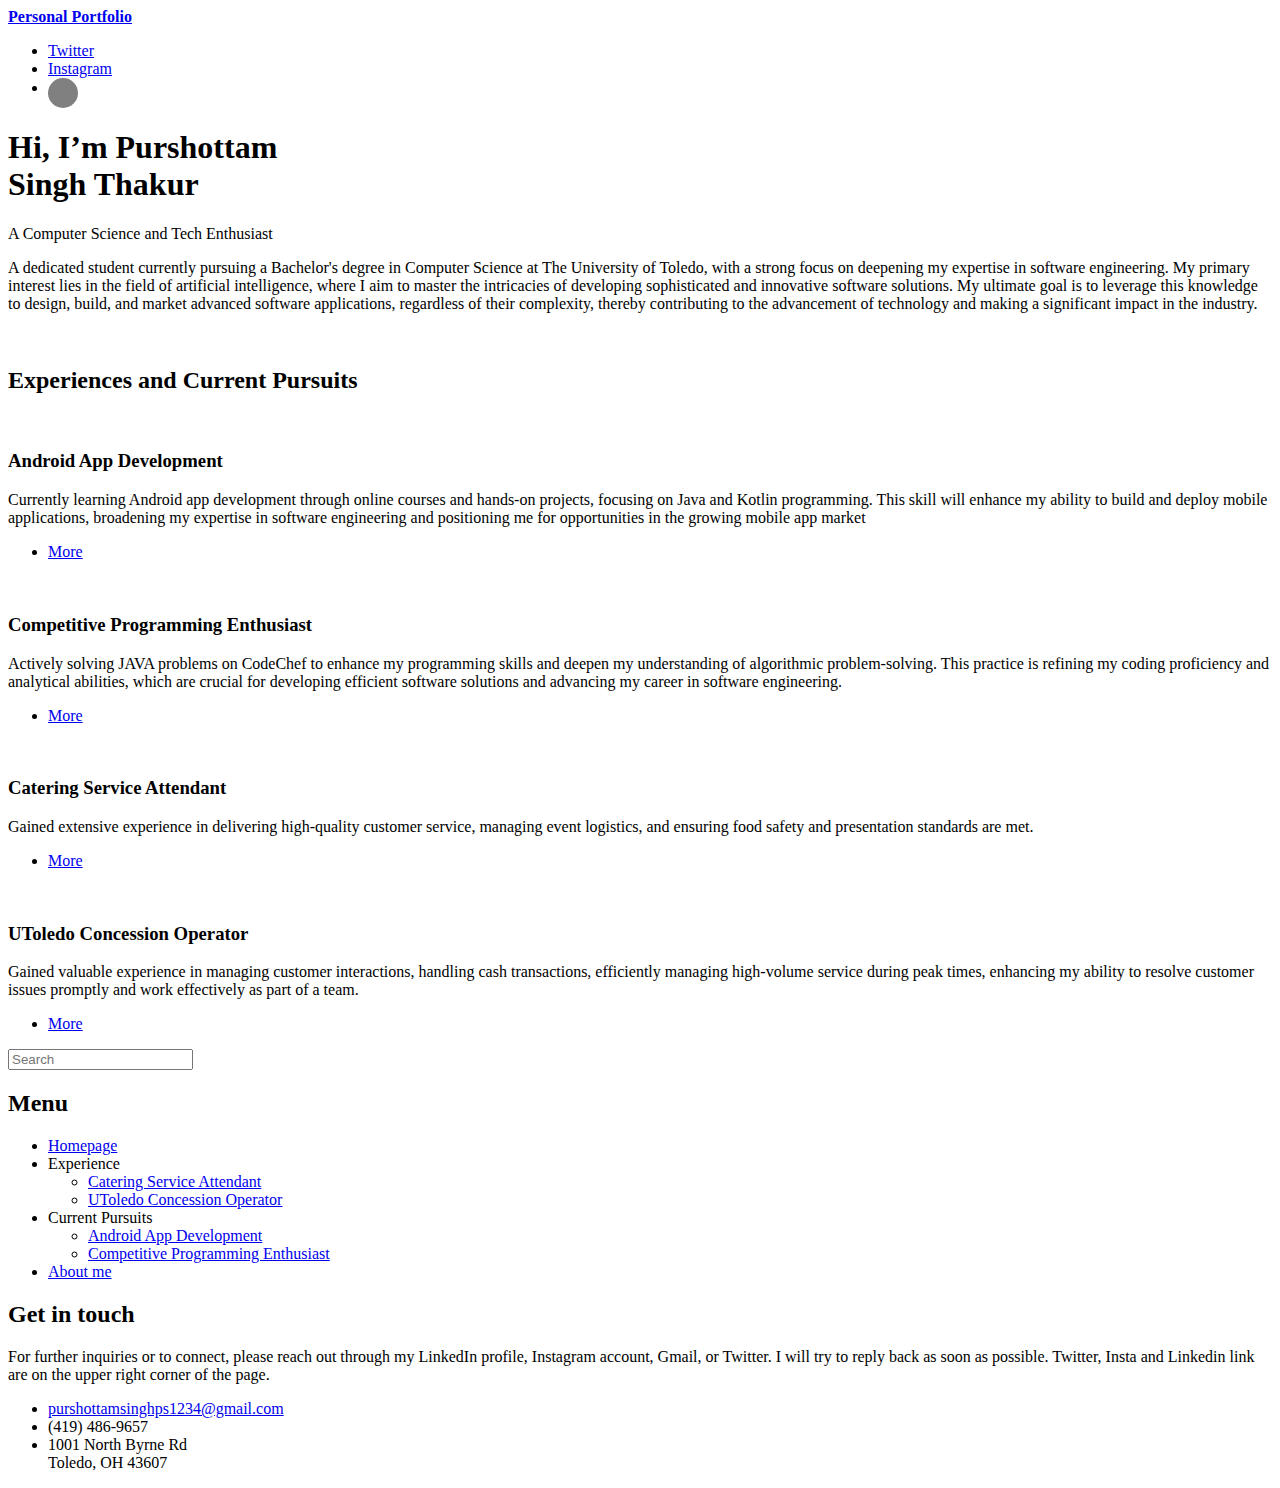
==== index.html @ 226c8aa1 "Add files via upload" ====
<!DOCTYPE HTML>
<html>
	<head>
		<title>Personal Portfolio</title>
		<meta charset="utf-8" />
		<meta name="viewport" content="width=device-width, initial-scale=1, user-scalable=no" />
		<link rel="stylesheet" href="assets/css/main.css" />
		<title>Small LinkedIn Button</title>
		<style>
			.icon-button {
				display: inline-flex;
				align-items: center;
				justify-content: center;
				width: 30px; /* Reduced size */
				height: 30px; /* Reduced size */
				background-color: grey; /* Background color */
				border-radius: 50%;
				border: none;
				cursor: pointer;
				transition: background-color 0.3s;
				text-align: center;
				line-height: 30px; /* Center icon vertically */
				color: white;
			}
			.icon-button:hover {
				background-color: #333; /* Darker grey on hover */
			}
			.icon-button i {
				font-size: 16px; /* Icon size */
			}
		</style>
	</head>
	<body class="is-preload">

		<!-- Wrapper -->
			<div id="wrapper">

				<!-- Main -->
					<div id="main">
						<div class="inner">

							<!-- Header -->
								<header id="header">
									<a href="index.html" class="logo"><strong>Personal Portfolio</strong> </a>
									<ul class="icons">
										<li><a href="https://x.com/ThinkMo60778392" class="icon brands fa-twitter"><span class="label">Twitter</span></a></li>
										<li><a href="https://www.instagram.com/purshottam_26/" class="icon brands fa-instagram"><span class="label">Instagram</span></a></li>
										<li>
											<a href="https://www.linkedin.com/in/purshottam-singh-thakur-34a5962a1/" class="icon-button" aria-label="LinkedIn">
												<i class="fab fa-linkedin-in"></i>
											</a>
										</li>
								
									</ul>
								</header>

							<!-- Banner -->
								<section id="banner">
									<div class="content">
										<header>
											<h1>Hi, I’m Purshottam<br />
											Singh Thakur</h1>
											<p>A Computer Science and Tech Enthusiast</p>
										</header>
										<p>A dedicated student currently pursuing a Bachelor's degree in Computer Science at The University of Toledo, with a strong focus on deepening my expertise in software engineering. My primary interest lies in the field of artificial intelligence, where I aim to master the intricacies of developing sophisticated and innovative software solutions. My ultimate goal is to leverage this knowledge to design, build, and market advanced software applications, regardless of their complexity, thereby contributing to the advancement of technology and making a significant impact in the industry.</p>
										
									</div>
									<span class="image object">
										<img src="images/download.png" alt="" />
									</span>
								</section>

							

							<!-- Section -->
								<section>
									<header class="major">
										<h2>Experiences and Current Pursuits</h2>
									</header>
									<div class="posts">
										<article>
											<a href="page2.html" class="image"><img src="images/android img.png" alt="" /></a>
											<h3>Android App Development</h3>
											<p>Currently learning Android app development through online courses and hands-on projects, focusing on Java and Kotlin programming. This skill will enhance my ability to build and deploy mobile applications, broadening my expertise in software engineering and positioning me for opportunities in the growing mobile app market</p>
											<ul class="actions">
												<li><a href="page2.html" class="button">More</a></li>
											</ul>
										</article>
										<article>
											<a href="page3.html" class="image"><img src="images/codechef.jpeg" alt="" /></a>
											<h3>Competitive Programming Enthusiast</h3>
											<p>Actively solving JAVA problems on CodeChef to enhance my programming skills and deepen my understanding of algorithmic problem-solving. This practice is refining my coding proficiency and analytical abilities, which are crucial for developing efficient software solutions and advancing my career in software engineering.</p>
											<ul class="actions">
												<li><a href="page3.html" class="button">More</a></li>
											</ul>
										</article>
										<article>
											<a href="page4.html" class="image"><img src="images/rocket dining img.png" alt="" /></a>
											<h3>Catering Service Attendant</h3>
											<p>Gained extensive experience in delivering high-quality customer service, managing event logistics, and ensuring food safety and presentation standards are met.</p>
											<ul class="actions">
												<li><a href="page4.html" class="button">More</a></li>
											</ul>
										</article>
										<article>
											<a href="Page5.html" class="image"><img src="images/utoledo logo.jpg" alt="" height = "250" /></a>
											<h3>UToledo Concession Operator</h3>
											<p>Gained valuable experience in managing customer interactions, handling cash transactions, efficiently managing high-volume service during peak times, enhancing my ability to resolve customer issues promptly and work effectively as part of a team.</p>
											<ul class="actions">
												<li><a href="page5.html" class="button">More</a></li>
											</ul>
										</article>
									</div>
								</section>

						</div>
					</div>

				<!-- Sidebar -->
					<div id="sidebar">
						<div class="inner">

							<!-- Search -->
								<section id="search" class="alt">
									<form method="post" action="#">
										<input type="text" name="query" id="query" placeholder="Search" />
									</form>
								</section>

							<!-- Menu -->
								<nav id="menu">
									<header class="major">
										<h2>Menu</h2>
									</header>
									<ul>
										<li><a href="index.html">Homepage</a></li>
										<li>
											<span class="opener">Experience</span>
											<ul>
												<li><a href="page4.html">Catering Service Attendant</a></li>
												<li><a href="page5.html">UToledo Concession Operator</a></li>
												
											</ul>
										</li>
										<li>
											<span class="opener">Current Pursuits</span>
											<ul>
												<li><a href="page2.html">Android App Development</a></li>
												<li><a href="page3.html">Competitive Programming Enthusiast</a></li>
											</ul>
										</li>
										<li><a href="generic.html">About me</a></li>
									</ul>
								</nav>

							

							<!-- Section -->
								<section>
									<header class="major">
										<h2>Get in touch</h2>
									</header>
									<p>For further inquiries or to connect, please reach out through my LinkedIn profile, Instagram account, Gmail, or Twitter. I will try to reply back as soon as possible. Twitter, Insta and Linkedin link are on the upper right corner of the page.</p>
									<ul class="contact">
										<li class="icon solid fa-envelope"><a href="purshottamsinghps1234@gmail.com">purshottamsinghps1234@gmail.com</a></li>
										<li class="icon solid fa-phone">(419) 486-9657</li>
										<li class="icon solid fa-home">1001 North Byrne Rd<br />
										Toledo, OH 43607</li>
									</ul>
								</section>

							

						</div>
					</div>

			</div>

		<!-- Scripts -->
			<script src="assets/js/jquery.min.js"></script>
			<script src="assets/js/browser.min.js"></script>
			<script src="assets/js/breakpoints.min.js"></script>
			<script src="assets/js/util.js"></script>
			<script src="assets/js/main.js"></script>

	</body>
</html>
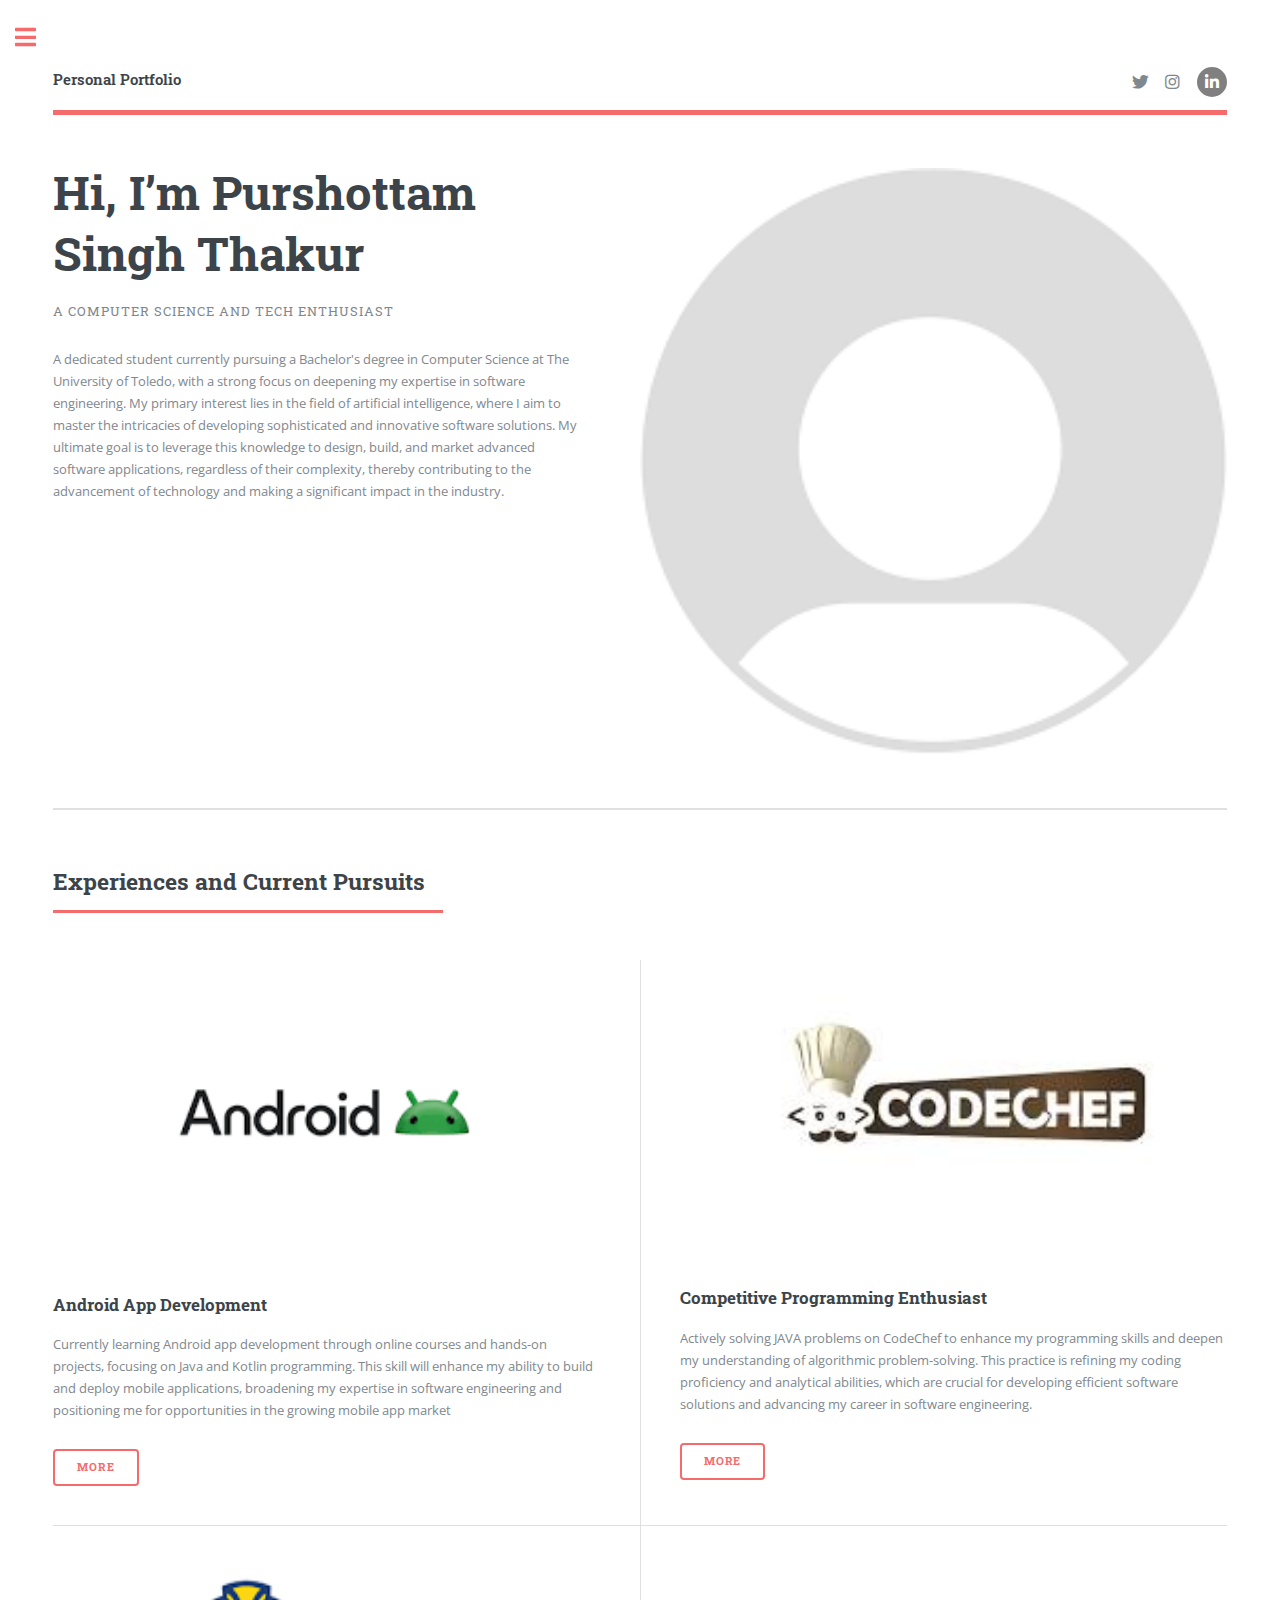
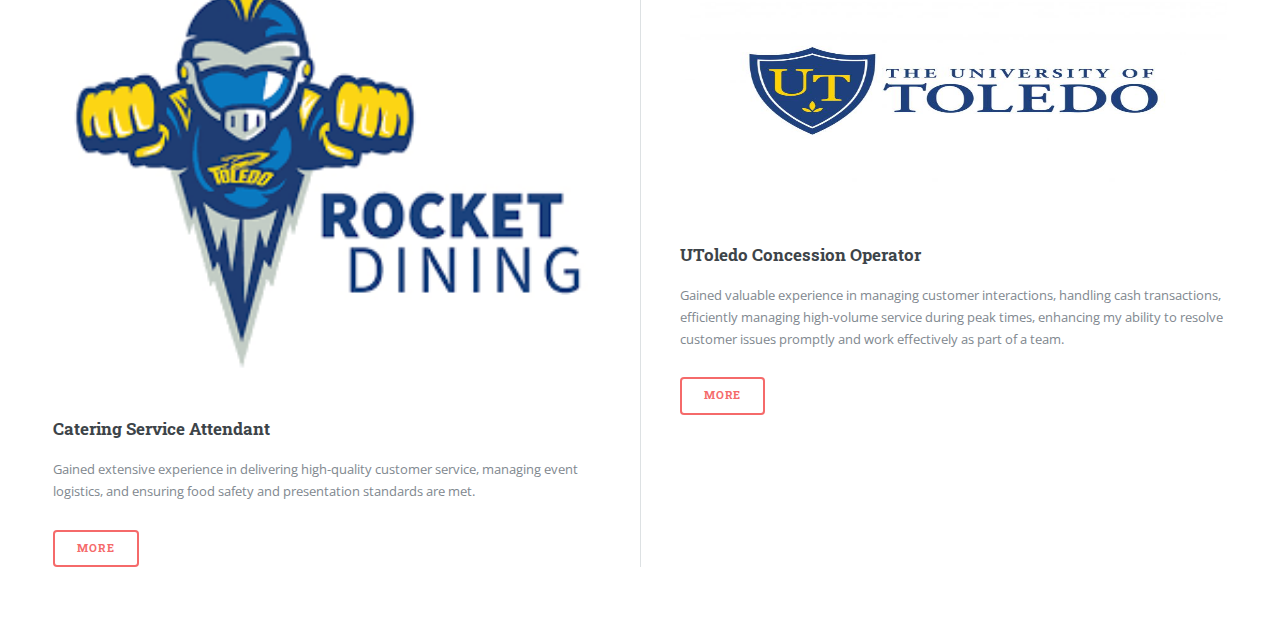
==== commit 112e9ba3: "Update index.html" ====
--- a/index.html
+++ b/index.html
@@ -41,7 +41,7 @@
 
 							<!-- Header -->
 								<header id="header">
-									<a href="index.html" class="logo"><strong>Personal Portfolio</strong> </a>
+									<a class="logo"><strong>Personal Portfolio</strong> </a>
 									<ul class="icons">
 										<li><a href="https://x.com/ThinkMo60778392" class="icon brands fa-twitter"><span class="label">Twitter</span></a></li>
 										<li><a href="https://www.instagram.com/purshottam_26/" class="icon brands fa-instagram"><span class="label">Instagram</span></a></li>
@@ -184,4 +184,4 @@
 			<script src="assets/js/main.js"></script>
 
 	</body>
-</html>+</html>
--- a/assets/css/main.css
+++ b/assets/css/main.css
@@ -0,0 +1,2279 @@
+@import url(fontawesome-all.min.css);
+@import url("https://fonts.googleapis.com/css?family=Open+Sans:400,600,400italic,600italic|Roboto+Slab:400,700");
+/*
+	Editorial by HTML5 UP
+	html5up.net | @ajlkn
+	Free for personal and commercial use under the CCA 3.0 license (html5up.net/license)
+*/
+html, body, div, span, applet, object,
+iframe, h1, h2, h3, h4, h5, h6, p, blockquote,
+pre, a, abbr, acronym, address, big, cite,
+code, del, dfn, em, img, ins, kbd, q, s, samp,
+small, strike, strong, sub, sup, tt, var, b,
+u, i, center, dl, dt, dd, ol, ul, li, fieldset,
+form, label, legend, table, caption, tbody,
+tfoot, thead, tr, th, td, article, aside,
+canvas, details, embed, figure, figcaption,
+footer, header, hgroup, menu, nav, output, ruby,
+section, summary, time, mark, audio, video {
+  margin: 0;
+  padding: 0;
+  border: 0;
+  font-size: 100%;
+  font: inherit;
+  vertical-align: baseline; }
+  .center {
+    display: block;
+    margin-left: auto;
+    margin-right: auto;
+    width: 50%;
+  }
+
+article, aside, details, figcaption, figure,
+footer, header, hgroup, menu, nav, section {
+  display: block; }
+
+body {
+  line-height: 1; }
+
+ol, ul {
+  list-style: none; }
+
+blockquote, q {
+  quotes: none; }
+  blockquote:before, blockquote:after, q:before, q:after {
+    content: '';
+    content: none; }
+
+table {
+  border-collapse: collapse;
+  border-spacing: 0; }
+
+body {
+  -webkit-text-size-adjust: none; }
+
+mark {
+  background-color: transparent;
+  color: inherit; }
+
+input::-moz-focus-inner {
+  border: 0;
+  padding: 0; }
+
+input, select, textarea {
+  -moz-appearance: none;
+  -webkit-appearance: none;
+  -ms-appearance: none;
+  appearance: none; }
+
+/* Basic */
+@-ms-viewport {
+  width: device-width; }
+
+body {
+  -ms-overflow-style: scrollbar; }
+
+@media screen and (max-width: 480px) {
+  html, body {
+    min-width: 320px; } }
+
+html {
+  box-sizing: border-box; }
+
+*, *:before, *:after {
+  box-sizing: inherit; }
+
+body {
+  background: #ffffff; }
+  body.is-preload *, body.is-preload *:before, body.is-preload *:after, body.is-resizing *, body.is-resizing *:before, body.is-resizing *:after {
+    -moz-animation: none !important;
+    -webkit-animation: none !important;
+    -ms-animation: none !important;
+    animation: none !important;
+    -moz-transition: none !important;
+    -webkit-transition: none !important;
+    -ms-transition: none !important;
+    transition: none !important; }
+
+/* Type */
+body, input, select, textarea {
+  color: #7f888f;
+  font-family: "Open Sans", sans-serif;
+  font-size: 13pt;
+  font-weight: 400;
+  line-height: 1.65; }
+  @media screen and (max-width: 1680px) {
+    body, input, select, textarea {
+      font-size: 11pt; } }
+  @media screen and (max-width: 1280px) {
+    body, input, select, textarea {
+      font-size: 10pt; } }
+  @media screen and (max-width: 360px) {
+    body, input, select, textarea {
+      font-size: 9pt; } }
+
+a {
+  -moz-transition: color 0.2s ease-in-out, border-bottom-color 0.2s ease-in-out;
+  -webkit-transition: color 0.2s ease-in-out, border-bottom-color 0.2s ease-in-out;
+  -ms-transition: color 0.2s ease-in-out, border-bottom-color 0.2s ease-in-out;
+  transition: color 0.2s ease-in-out, border-bottom-color 0.2s ease-in-out;
+  border-bottom: dotted 1px;
+  color: #f56a6a;
+  text-decoration: none; }
+  a:hover {
+    border-bottom-color: #f56a6a;
+    color: #f56a6a !important; }
+    a:hover strong {
+      color: inherit; }
+
+strong, b {
+  color: #3d4449;
+  font-weight: 600; }
+
+em, i {
+  font-style: italic; }
+
+p {
+  margin: 0 0 2em 0; }
+
+h1, h2, h3, h4, h5, h6 {
+  color: #3d4449;
+  font-family: "Roboto Slab", serif;
+  font-weight: 700;
+  line-height: 1.5;
+  margin: 0 0 1em 0; }
+  h1 a, h2 a, h3 a, h4 a, h5 a, h6 a {
+    color: inherit;
+    text-decoration: none;
+    border-bottom: 0; }
+
+h1 {
+  font-size: 4em;
+  margin: 0 0 0.5em 0;
+  line-height: 1.3; }
+
+h2 {
+  font-size: 1.75em; }
+
+h3 {
+  font-size: 1.25em; }
+
+h4 {
+  font-size: 1.1em; }
+
+h5 {
+  font-size: 0.9em; }
+
+h6 {
+  font-size: 0.7em; }
+
+@media screen and (max-width: 1680px) {
+  h1 {
+    font-size: 3.5em; } }
+
+@media screen and (max-width: 980px) {
+  h1 {
+    font-size: 3.25em; } }
+
+@media screen and (max-width: 736px) {
+  h1 {
+    font-size: 2em;
+    line-height: 1.4; }
+  h2 {
+    font-size: 1.5em; } }
+
+sub {
+  font-size: 0.8em;
+  position: relative;
+  top: 0.5em; }
+
+sup {
+  font-size: 0.8em;
+  position: relative;
+  top: -0.5em; }
+
+blockquote {
+  border-left: solid 3px rgba(210, 215, 217, 0.75);
+  font-style: italic;
+  margin: 0 0 2em 0;
+  padding: 0.5em 0 0.5em 2em; }
+
+code {
+  background: rgba(230, 235, 237, 0.25);
+  border-radius: 0.375em;
+  border: solid 1px rgba(210, 215, 217, 0.75);
+  font-family: "Courier New", monospace;
+  font-size: 0.9em;
+  margin: 0 0.25em;
+  padding: 0.25em 0.65em; }
+
+pre {
+  -webkit-overflow-scrolling: touch;
+  font-family: "Courier New", monospace;
+  font-size: 0.9em;
+  margin: 0 0 2em 0; }
+  pre code {
+    display: block;
+    line-height: 1.75;
+    padding: 1em 1.5em;
+    overflow-x: auto; }
+
+hr {
+  border: 0;
+  border-bottom: solid 1px rgba(210, 215, 217, 0.75);
+  margin: 2em 0; }
+  hr.major {
+    margin: 3em 0; }
+
+.align-left {
+  text-align: left; }
+
+.align-center {
+  text-align: center; }
+
+.align-right {
+  text-align: right; }
+
+/* Row */
+.row {
+  display: flex;
+  flex-wrap: wrap;
+  box-sizing: border-box;
+  align-items: stretch; }
+  .row > * {
+    box-sizing: border-box; }
+  .row.gtr-uniform > * > :last-child {
+    margin-bottom: 0; }
+  .row.aln-left {
+    justify-content: flex-start; }
+  .row.aln-center {
+    justify-content: center; }
+  .row.aln-right {
+    justify-content: flex-end; }
+  .row.aln-top {
+    align-items: flex-start; }
+  .row.aln-middle {
+    align-items: center; }
+  .row.aln-bottom {
+    align-items: flex-end; }
+  .row > .imp {
+    order: -1; }
+  .row > .col-1 {
+    width: 8.33333%; }
+  .row > .off-1 {
+    margin-left: 8.33333%; }
+  .row > .col-2 {
+    width: 16.66667%; }
+  .row > .off-2 {
+    margin-left: 16.66667%; }
+  .row > .col-3 {
+    width: 25%; }
+  .row > .off-3 {
+    margin-left: 25%; }
+  .row > .col-4 {
+    width: 33.33333%; }
+  .row > .off-4 {
+    margin-left: 33.33333%; }
+  .row > .col-5 {
+    width: 41.66667%; }
+  .row > .off-5 {
+    margin-left: 41.66667%; }
+  .row > .col-6 {
+    width: 50%; }
+  .row > .off-6 {
+    margin-left: 50%; }
+  .row > .col-7 {
+    width: 58.33333%; }
+  .row > .off-7 {
+    margin-left: 58.33333%; }
+  .row > .col-8 {
+    width: 66.66667%; }
+  .row > .off-8 {
+    margin-left: 66.66667%; }
+  .row > .col-9 {
+    width: 75%; }
+  .row > .off-9 {
+    margin-left: 75%; }
+  .row > .col-10 {
+    width: 83.33333%; }
+  .row > .off-10 {
+    margin-left: 83.33333%; }
+  .row > .col-11 {
+    width: 91.66667%; }
+  .row > .off-11 {
+    margin-left: 91.66667%; }
+  .row > .col-12 {
+    width: 100%; }
+  .row > .off-12 {
+    margin-left: 100%; }
+  .row.gtr-0 {
+    margin-top: 0;
+    margin-left: 0em; }
+    .row.gtr-0 > * {
+      padding: 0 0 0 0em; }
+    .row.gtr-0.gtr-uniform {
+      margin-top: 0em; }
+      .row.gtr-0.gtr-uniform > * {
+        padding-top: 0em; }
+  .row.gtr-25 {
+    margin-top: 0;
+    margin-left: -0.375em; }
+    .row.gtr-25 > * {
+      padding: 0 0 0 0.375em; }
+    .row.gtr-25.gtr-uniform {
+      margin-top: -0.375em; }
+      .row.gtr-25.gtr-uniform > * {
+        padding-top: 0.375em; }
+  .row.gtr-50 {
+    margin-top: 0;
+    margin-left: -0.75em; }
+    .row.gtr-50 > * {
+      padding: 0 0 0 0.75em; }
+    .row.gtr-50.gtr-uniform {
+      margin-top: -0.75em; }
+      .row.gtr-50.gtr-uniform > * {
+        padding-top: 0.75em; }
+  .row {
+    margin-top: 0;
+    margin-left: -1.5em; }
+    .row > * {
+      padding: 0 0 0 1.5em; }
+    .row.gtr-uniform {
+      margin-top: -1.5em; }
+      .row.gtr-uniform > * {
+        padding-top: 1.5em; }
+  .row.gtr-150 {
+    margin-top: 0;
+    margin-left: -2.25em; }
+    .row.gtr-150 > * {
+      padding: 0 0 0 2.25em; }
+    .row.gtr-150.gtr-uniform {
+      margin-top: -2.25em; }
+      .row.gtr-150.gtr-uniform > * {
+        padding-top: 2.25em; }
+  .row.gtr-200 {
+    margin-top: 0;
+    margin-left: -3em; }
+    .row.gtr-200 > * {
+      padding: 0 0 0 3em; }
+    .row.gtr-200.gtr-uniform {
+      margin-top: -3em; }
+      .row.gtr-200.gtr-uniform > * {
+        padding-top: 3em; }
+  @media screen and (max-width: 1680px) {
+    .row {
+      display: flex;
+      flex-wrap: wrap;
+      box-sizing: border-box;
+      align-items: stretch; }
+      .row > * {
+        box-sizing: border-box; }
+      .row.gtr-uniform > * > :last-child {
+        margin-bottom: 0; }
+      .row.aln-left {
+        justify-content: flex-start; }
+      .row.aln-center {
+        justify-content: center; }
+      .row.aln-right {
+        justify-content: flex-end; }
+      .row.aln-top {
+        align-items: flex-start; }
+      .row.aln-middle {
+        align-items: center; }
+      .row.aln-bottom {
+        align-items: flex-end; }
+      .row > .imp-xlarge {
+        order: -1; }
+      .row > .col-1-xlarge {
+        width: 8.33333%; }
+      .row > .off-1-xlarge {
+        margin-left: 8.33333%; }
+      .row > .col-2-xlarge {
+        width: 16.66667%; }
+      .row > .off-2-xlarge {
+        margin-left: 16.66667%; }
+      .row > .col-3-xlarge {
+        width: 25%; }
+      .row > .off-3-xlarge {
+        margin-left: 25%; }
+      .row > .col-4-xlarge {
+        width: 33.33333%; }
+      .row > .off-4-xlarge {
+        margin-left: 33.33333%; }
+      .row > .col-5-xlarge {
+        width: 41.66667%; }
+      .row > .off-5-xlarge {
+        margin-left: 41.66667%; }
+      .row > .col-6-xlarge {
+        width: 50%; }
+      .row > .off-6-xlarge {
+        margin-left: 50%; }
+      .row > .col-7-xlarge {
+        width: 58.33333%; }
+      .row > .off-7-xlarge {
+        margin-left: 58.33333%; }
+      .row > .col-8-xlarge {
+        width: 66.66667%; }
+      .row > .off-8-xlarge {
+        margin-left: 66.66667%; }
+      .row > .col-9-xlarge {
+        width: 75%; }
+      .row > .off-9-xlarge {
+        margin-left: 75%; }
+      .row > .col-10-xlarge {
+        width: 83.33333%; }
+      .row > .off-10-xlarge {
+        margin-left: 83.33333%; }
+      .row > .col-11-xlarge {
+        width: 91.66667%; }
+      .row > .off-11-xlarge {
+        margin-left: 91.66667%; }
+      .row > .col-12-xlarge {
+        width: 100%; }
+      .row > .off-12-xlarge {
+        margin-left: 100%; }
+      .row.gtr-0 {
+        margin-top: 0;
+        margin-left: 0em; }
+        .row.gtr-0 > * {
+          padding: 0 0 0 0em; }
+        .row.gtr-0.gtr-uniform {
+          margin-top: 0em; }
+          .row.gtr-0.gtr-uniform > * {
+            padding-top: 0em; }
+      .row.gtr-25 {
+        margin-top: 0;
+        margin-left: -0.375em; }
+        .row.gtr-25 > * {
+          padding: 0 0 0 0.375em; }
+        .row.gtr-25.gtr-uniform {
+          margin-top: -0.375em; }
+          .row.gtr-25.gtr-uniform > * {
+            padding-top: 0.375em; }
+      .row.gtr-50 {
+        margin-top: 0;
+        margin-left: -0.75em; }
+        .row.gtr-50 > * {
+          padding: 0 0 0 0.75em; }
+        .row.gtr-50.gtr-uniform {
+          margin-top: -0.75em; }
+          .row.gtr-50.gtr-uniform > * {
+            padding-top: 0.75em; }
+      .row {
+        margin-top: 0;
+        margin-left: -1.5em; }
+        .row > * {
+          padding: 0 0 0 1.5em; }
+        .row.gtr-uniform {
+          margin-top: -1.5em; }
+          .row.gtr-uniform > * {
+            padding-top: 1.5em; }
+      .row.gtr-150 {
+        margin-top: 0;
+        margin-left: -2.25em; }
+        .row.gtr-150 > * {
+          padding: 0 0 0 2.25em; }
+        .row.gtr-150.gtr-uniform {
+          margin-top: -2.25em; }
+          .row.gtr-150.gtr-uniform > * {
+            padding-top: 2.25em; }
+      .row.gtr-200 {
+        margin-top: 0;
+        margin-left: -3em; }
+        .row.gtr-200 > * {
+          padding: 0 0 0 3em; }
+        .row.gtr-200.gtr-uniform {
+          margin-top: -3em; }
+          .row.gtr-200.gtr-uniform > * {
+            padding-top: 3em; } }
+  @media screen and (max-width: 1280px) {
+    .row {
+      display: flex;
+      flex-wrap: wrap;
+      box-sizing: border-box;
+      align-items: stretch; }
+      .row > * {
+        box-sizing: border-box; }
+      .row.gtr-uniform > * > :last-child {
+        margin-bottom: 0; }
+      .row.aln-left {
+        justify-content: flex-start; }
+      .row.aln-center {
+        justify-content: center; }
+      .row.aln-right {
+        justify-content: flex-end; }
+      .row.aln-top {
+        align-items: flex-start; }
+      .row.aln-middle {
+        align-items: center; }
+      .row.aln-bottom {
+        align-items: flex-end; }
+      .row > .imp-large {
+        order: -1; }
+      .row > .col-1-large {
+        width: 8.33333%; }
+      .row > .off-1-large {
+        margin-left: 8.33333%; }
+      .row > .col-2-large {
+        width: 16.66667%; }
+      .row > .off-2-large {
+        margin-left: 16.66667%; }
+      .row > .col-3-large {
+        width: 25%; }
+      .row > .off-3-large {
+        margin-left: 25%; }
+      .row > .col-4-large {
+        width: 33.33333%; }
+      .row > .off-4-large {
+        margin-left: 33.33333%; }
+      .row > .col-5-large {
+        width: 41.66667%; }
+      .row > .off-5-large {
+        margin-left: 41.66667%; }
+      .row > .col-6-large {
+        width: 50%; }
+      .row > .off-6-large {
+        margin-left: 50%; }
+      .row > .col-7-large {
+        width: 58.33333%; }
+      .row > .off-7-large {
+        margin-left: 58.33333%; }
+      .row > .col-8-large {
+        width: 66.66667%; }
+      .row > .off-8-large {
+        margin-left: 66.66667%; }
+      .row > .col-9-large {
+        width: 75%; }
+      .row > .off-9-large {
+        margin-left: 75%; }
+      .row > .col-10-large {
+        width: 83.33333%; }
+      .row > .off-10-large {
+        margin-left: 83.33333%; }
+      .row > .col-11-large {
+        width: 91.66667%; }
+      .row > .off-11-large {
+        margin-left: 91.66667%; }
+      .row > .col-12-large {
+        width: 100%; }
+      .row > .off-12-large {
+        margin-left: 100%; }
+      .row.gtr-0 {
+        margin-top: 0;
+        margin-left: 0em; }
+        .row.gtr-0 > * {
+          padding: 0 0 0 0em; }
+        .row.gtr-0.gtr-uniform {
+          margin-top: 0em; }
+          .row.gtr-0.gtr-uniform > * {
+            padding-top: 0em; }
+      .row.gtr-25 {
+        margin-top: 0;
+        margin-left: -0.375em; }
+        .row.gtr-25 > * {
+          padding: 0 0 0 0.375em; }
+        .row.gtr-25.gtr-uniform {
+          margin-top: -0.375em; }
+          .row.gtr-25.gtr-uniform > * {
+            padding-top: 0.375em; }
+      .row.gtr-50 {
+        margin-top: 0;
+        margin-left: -0.75em; }
+        .row.gtr-50 > * {
+          padding: 0 0 0 0.75em; }
+        .row.gtr-50.gtr-uniform {
+          margin-top: -0.75em; }
+          .row.gtr-50.gtr-uniform > * {
+            padding-top: 0.75em; }
+      .row {
+        margin-top: 0;
+        margin-left: -1.5em; }
+        .row > * {
+          padding: 0 0 0 1.5em; }
+        .row.gtr-uniform {
+          margin-top: -1.5em; }
+          .row.gtr-uniform > * {
+            padding-top: 1.5em; }
+      .row.gtr-150 {
+        margin-top: 0;
+        margin-left: -2.25em; }
+        .row.gtr-150 > * {
+          padding: 0 0 0 2.25em; }
+        .row.gtr-150.gtr-uniform {
+          margin-top: -2.25em; }
+          .row.gtr-150.gtr-uniform > * {
+            padding-top: 2.25em; }
+      .row.gtr-200 {
+        margin-top: 0;
+        margin-left: -3em; }
+        .row.gtr-200 > * {
+          padding: 0 0 0 3em; }
+        .row.gtr-200.gtr-uniform {
+          margin-top: -3em; }
+          .row.gtr-200.gtr-uniform > * {
+            padding-top: 3em; } }
+  @media screen and (max-width: 980px) {
+    .row {
+      display: flex;
+      flex-wrap: wrap;
+      box-sizing: border-box;
+      align-items: stretch; }
+      .row > * {
+        box-sizing: border-box; }
+      .row.gtr-uniform > * > :last-child {
+        margin-bottom: 0; }
+      .row.aln-left {
+        justify-content: flex-start; }
+      .row.aln-center {
+        justify-content: center; }
+      .row.aln-right {
+        justify-content: flex-end; }
+      .row.aln-top {
+        align-items: flex-start; }
+      .row.aln-middle {
+        align-items: center; }
+      .row.aln-bottom {
+        align-items: flex-end; }
+      .row > .imp-medium {
+        order: -1; }
+      .row > .col-1-medium {
+        width: 8.33333%; }
+      .row > .off-1-medium {
+        margin-left: 8.33333%; }
+      .row > .col-2-medium {
+        width: 16.66667%; }
+      .row > .off-2-medium {
+        margin-left: 16.66667%; }
+      .row > .col-3-medium {
+        width: 25%; }
+      .row > .off-3-medium {
+        margin-left: 25%; }
+      .row > .col-4-medium {
+        width: 33.33333%; }
+      .row > .off-4-medium {
+        margin-left: 33.33333%; }
+      .row > .col-5-medium {
+        width: 41.66667%; }
+      .row > .off-5-medium {
+        margin-left: 41.66667%; }
+      .row > .col-6-medium {
+        width: 50%; }
+      .row > .off-6-medium {
+        margin-left: 50%; }
+      .row > .col-7-medium {
+        width: 58.33333%; }
+      .row > .off-7-medium {
+        margin-left: 58.33333%; }
+      .row > .col-8-medium {
+        width: 66.66667%; }
+      .row > .off-8-medium {
+        margin-left: 66.66667%; }
+      .row > .col-9-medium {
+        width: 75%; }
+      .row > .off-9-medium {
+        margin-left: 75%; }
+      .row > .col-10-medium {
+        width: 83.33333%; }
+      .row > .off-10-medium {
+        margin-left: 83.33333%; }
+      .row > .col-11-medium {
+        width: 91.66667%; }
+      .row > .off-11-medium {
+        margin-left: 91.66667%; }
+      .row > .col-12-medium {
+        width: 100%; }
+      .row > .off-12-medium {
+        margin-left: 100%; }
+      .row.gtr-0 {
+        margin-top: 0;
+        margin-left: 0em; }
+        .row.gtr-0 > * {
+          padding: 0 0 0 0em; }
+        .row.gtr-0.gtr-uniform {
+          margin-top: 0em; }
+          .row.gtr-0.gtr-uniform > * {
+            padding-top: 0em; }
+      .row.gtr-25 {
+        margin-top: 0;
+        margin-left: -0.375em; }
+        .row.gtr-25 > * {
+          padding: 0 0 0 0.375em; }
+        .row.gtr-25.gtr-uniform {
+          margin-top: -0.375em; }
+          .row.gtr-25.gtr-uniform > * {
+            padding-top: 0.375em; }
+      .row.gtr-50 {
+        margin-top: 0;
+        margin-left: -0.75em; }
+        .row.gtr-50 > * {
+          padding: 0 0 0 0.75em; }
+        .row.gtr-50.gtr-uniform {
+          margin-top: -0.75em; }
+          .row.gtr-50.gtr-uniform > * {
+            padding-top: 0.75em; }
+      .row {
+        margin-top: 0;
+        margin-left: -1.5em; }
+        .row > * {
+          padding: 0 0 0 1.5em; }
+        .row.gtr-uniform {
+          margin-top: -1.5em; }
+          .row.gtr-uniform > * {
+            padding-top: 1.5em; }
+      .row.gtr-150 {
+        margin-top: 0;
+        margin-left: -2.25em; }
+        .row.gtr-150 > * {
+          padding: 0 0 0 2.25em; }
+        .row.gtr-150.gtr-uniform {
+          margin-top: -2.25em; }
+          .row.gtr-150.gtr-uniform > * {
+            padding-top: 2.25em; }
+      .row.gtr-200 {
+        margin-top: 0;
+        margin-left: -3em; }
+        .row.gtr-200 > * {
+          padding: 0 0 0 3em; }
+        .row.gtr-200.gtr-uniform {
+          margin-top: -3em; }
+          .row.gtr-200.gtr-uniform > * {
+            padding-top: 3em; } }
+  @media screen and (max-width: 736px) {
+    .row {
+      display: flex;
+      flex-wrap: wrap;
+      box-sizing: border-box;
+      align-items: stretch; }
+      .row > * {
+        box-sizing: border-box; }
+      .row.gtr-uniform > * > :last-child {
+        margin-bottom: 0; }
+      .row.aln-left {
+        justify-content: flex-start; }
+      .row.aln-center {
+        justify-content: center; }
+      .row.aln-right {
+        justify-content: flex-end; }
+      .row.aln-top {
+        align-items: flex-start; }
+      .row.aln-middle {
+        align-items: center; }
+      .row.aln-bottom {
+        align-items: flex-end; }
+      .row > .imp-small {
+        order: -1; }
+      .row > .col-1-small {
+        width: 8.33333%; }
+      .row > .off-1-small {
+        margin-left: 8.33333%; }
+      .row > .col-2-small {
+        width: 16.66667%; }
+      .row > .off-2-small {
+        margin-left: 16.66667%; }
+      .row > .col-3-small {
+        width: 25%; }
+      .row > .off-3-small {
+        margin-left: 25%; }
+      .row > .col-4-small {
+        width: 33.33333%; }
+      .row > .off-4-small {
+        margin-left: 33.33333%; }
+      .row > .col-5-small {
+        width: 41.66667%; }
+      .row > .off-5-small {
+        margin-left: 41.66667%; }
+      .row > .col-6-small {
+        width: 50%; }
+      .row > .off-6-small {
+        margin-left: 50%; }
+      .row > .col-7-small {
+        width: 58.33333%; }
+      .row > .off-7-small {
+        margin-left: 58.33333%; }
+      .row > .col-8-small {
+        width: 66.66667%; }
+      .row > .off-8-small {
+        margin-left: 66.66667%; }
+      .row > .col-9-small {
+        width: 75%; }
+      .row > .off-9-small {
+        margin-left: 75%; }
+      .row > .col-10-small {
+        width: 83.33333%; }
+      .row > .off-10-small {
+        margin-left: 83.33333%; }
+      .row > .col-11-small {
+        width: 91.66667%; }
+      .row > .off-11-small {
+        margin-left: 91.66667%; }
+      .row > .col-12-small {
+        width: 100%; }
+      .row > .off-12-small {
+        margin-left: 100%; }
+      .row.gtr-0 {
+        margin-top: 0;
+        margin-left: 0em; }
+        .row.gtr-0 > * {
+          padding: 0 0 0 0em; }
+        .row.gtr-0.gtr-uniform {
+          margin-top: 0em; }
+          .row.gtr-0.gtr-uniform > * {
+            padding-top: 0em; }
+      .row.gtr-25 {
+        margin-top: 0;
+        margin-left: -0.375em; }
+        .row.gtr-25 > * {
+          padding: 0 0 0 0.375em; }
+        .row.gtr-25.gtr-uniform {
+          margin-top: -0.375em; }
+          .row.gtr-25.gtr-uniform > * {
+            padding-top: 0.375em; }
+      .row.gtr-50 {
+        margin-top: 0;
+        margin-left: -0.75em; }
+        .row.gtr-50 > * {
+          padding: 0 0 0 0.75em; }
+        .row.gtr-50.gtr-uniform {
+          margin-top: -0.75em; }
+          .row.gtr-50.gtr-uniform > * {
+            padding-top: 0.75em; }
+      .row {
+        margin-top: 0;
+        margin-left: -1.5em; }
+        .row > * {
+          padding: 0 0 0 1.5em; }
+        .row.gtr-uniform {
+          margin-top: -1.5em; }
+          .row.gtr-uniform > * {
+            padding-top: 1.5em; }
+      .row.gtr-150 {
+        margin-top: 0;
+        margin-left: -2.25em; }
+        .row.gtr-150 > * {
+          padding: 0 0 0 2.25em; }
+        .row.gtr-150.gtr-uniform {
+          margin-top: -2.25em; }
+          .row.gtr-150.gtr-uniform > * {
+            padding-top: 2.25em; }
+      .row.gtr-200 {
+        margin-top: 0;
+        margin-left: -3em; }
+        .row.gtr-200 > * {
+          padding: 0 0 0 3em; }
+        .row.gtr-200.gtr-uniform {
+          margin-top: -3em; }
+          .row.gtr-200.gtr-uniform > * {
+            padding-top: 3em; } }
+  @media screen and (max-width: 480px) {
+    .row {
+      display: flex;
+      flex-wrap: wrap;
+      box-sizing: border-box;
+      align-items: stretch; }
+      .row > * {
+        box-sizing: border-box; }
+      .row.gtr-uniform > * > :last-child {
+        margin-bottom: 0; }
+      .row.aln-left {
+        justify-content: flex-start; }
+      .row.aln-center {
+        justify-content: center; }
+      .row.aln-right {
+        justify-content: flex-end; }
+      .row.aln-top {
+        align-items: flex-start; }
+      .row.aln-middle {
+        align-items: center; }
+      .row.aln-bottom {
+        align-items: flex-end; }
+      .row > .imp-xsmall {
+        order: -1; }
+      .row > .col-1-xsmall {
+        width: 8.33333%; }
+      .row > .off-1-xsmall {
+        margin-left: 8.33333%; }
+      .row > .col-2-xsmall {
+        width: 16.66667%; }
+      .row > .off-2-xsmall {
+        margin-left: 16.66667%; }
+      .row > .col-3-xsmall {
+        width: 25%; }
+      .row > .off-3-xsmall {
+        margin-left: 25%; }
+      .row > .col-4-xsmall {
+        width: 33.33333%; }
+      .row > .off-4-xsmall {
+        margin-left: 33.33333%; }
+      .row > .col-5-xsmall {
+        width: 41.66667%; }
+      .row > .off-5-xsmall {
+        margin-left: 41.66667%; }
+      .row > .col-6-xsmall {
+        width: 50%; }
+      .row > .off-6-xsmall {
+        margin-left: 50%; }
+      .row > .col-7-xsmall {
+        width: 58.33333%; }
+      .row > .off-7-xsmall {
+        margin-left: 58.33333%; }
+      .row > .col-8-xsmall {
+        width: 66.66667%; }
+      .row > .off-8-xsmall {
+        margin-left: 66.66667%; }
+      .row > .col-9-xsmall {
+        width: 75%; }
+      .row > .off-9-xsmall {
+        margin-left: 75%; }
+      .row > .col-10-xsmall {
+        width: 83.33333%; }
+      .row > .off-10-xsmall {
+        margin-left: 83.33333%; }
+      .row > .col-11-xsmall {
+        width: 91.66667%; }
+      .row > .off-11-xsmall {
+        margin-left: 91.66667%; }
+      .row > .col-12-xsmall {
+        width: 100%; }
+      .row > .off-12-xsmall {
+        margin-left: 100%; }
+      .row.gtr-0 {
+        margin-top: 0;
+        margin-left: 0em; }
+        .row.gtr-0 > * {
+          padding: 0 0 0 0em; }
+        .row.gtr-0.gtr-uniform {
+          margin-top: 0em; }
+          .row.gtr-0.gtr-uniform > * {
+            padding-top: 0em; }
+      .row.gtr-25 {
+        margin-top: 0;
+        margin-left: -0.375em; }
+        .row.gtr-25 > * {
+          padding: 0 0 0 0.375em; }
+        .row.gtr-25.gtr-uniform {
+          margin-top: -0.375em; }
+          .row.gtr-25.gtr-uniform > * {
+            padding-top: 0.375em; }
+      .row.gtr-50 {
+        margin-top: 0;
+        margin-left: -0.75em; }
+        .row.gtr-50 > * {
+          padding: 0 0 0 0.75em; }
+        .row.gtr-50.gtr-uniform {
+          margin-top: -0.75em; }
+          .row.gtr-50.gtr-uniform > * {
+            padding-top: 0.75em; }
+      .row {
+        margin-top: 0;
+        margin-left: -1.5em; }
+        .row > * {
+          padding: 0 0 0 1.5em; }
+        .row.gtr-uniform {
+          margin-top: -1.5em; }
+          .row.gtr-uniform > * {
+            padding-top: 1.5em; }
+      .row.gtr-150 {
+        margin-top: 0;
+        margin-left: -2.25em; }
+        .row.gtr-150 > * {
+          padding: 0 0 0 2.25em; }
+        .row.gtr-150.gtr-uniform {
+          margin-top: -2.25em; }
+          .row.gtr-150.gtr-uniform > * {
+            padding-top: 2.25em; }
+      .row.gtr-200 {
+        margin-top: 0;
+        margin-left: -3em; }
+        .row.gtr-200 > * {
+          padding: 0 0 0 3em; }
+        .row.gtr-200.gtr-uniform {
+          margin-top: -3em; }
+          .row.gtr-200.gtr-uniform > * {
+            padding-top: 3em; } }
+
+/* Section/Article */
+section.special, article.special {
+  text-align: center; }
+
+header p {
+  font-family: "Roboto Slab", serif;
+  font-size: 1em;
+  font-weight: 400;
+  letter-spacing: 0.075em;
+  margin-top: -0.5em;
+  text-transform: uppercase; }
+
+header.major > :last-child {
+  border-bottom: solid 3px #f56a6a;
+  display: inline-block;
+  margin: 0 0 2em 0;
+  padding: 0 0.75em 0.5em 0; }
+
+header.main > :last-child {
+  margin: 0 0 1em 0; }
+
+/* Form */
+form {
+  margin: 0 0 2em 0; }
+
+label {
+  color: #3d4449;
+  display: block;
+  font-size: 0.9em;
+  font-weight: 600;
+  margin: 0 0 1em 0; }
+
+input[type="text"],
+input[type="password"],
+input[type="email"],
+input[type="tel"],
+input[type="search"],
+input[type="url"],
+select,
+textarea {
+  -moz-appearance: none;
+  -webkit-appearance: none;
+  -ms-appearance: none;
+  appearance: none;
+  background: #ffffff;
+  border-radius: 0.375em;
+  border: none;
+  border: solid 1px rgba(210, 215, 217, 0.75);
+  color: inherit;
+  display: block;
+  outline: 0;
+  padding: 0 1em;
+  text-decoration: none;
+  width: 100%; }
+  input[type="text"]:invalid,
+  input[type="password"]:invalid,
+  input[type="email"]:invalid,
+  input[type="tel"]:invalid,
+  input[type="search"]:invalid,
+  input[type="url"]:invalid,
+  select:invalid,
+  textarea:invalid {
+    box-shadow: none; }
+  input[type="text"]:focus,
+  input[type="password"]:focus,
+  input[type="email"]:focus,
+  input[type="tel"]:focus,
+  input[type="search"]:focus,
+  input[type="url"]:focus,
+  select:focus,
+  textarea:focus {
+    border-color: #f56a6a;
+    box-shadow: 0 0 0 1px #f56a6a; }
+
+select {
+  background-image: url("data:image/svg+xml;charset=utf8,%3Csvg xmlns='http://www.w3.org/2000/svg' width='40' height='40' preserveAspectRatio='none' viewBox='0 0 40 40'%3E%3Cpath d='M9.4,12.3l10.4,10.4l10.4-10.4c0.2-0.2,0.5-0.4,0.9-0.4c0.3,0,0.6,0.1,0.9,0.4l3.3,3.3c0.2,0.2,0.4,0.5,0.4,0.9 c0,0.4-0.1,0.6-0.4,0.9L20.7,31.9c-0.2,0.2-0.5,0.4-0.9,0.4c-0.3,0-0.6-0.1-0.9-0.4L4.3,17.3c-0.2-0.2-0.4-0.5-0.4-0.9 c0-0.4,0.1-0.6,0.4-0.9l3.3-3.3c0.2-0.2,0.5-0.4,0.9-0.4S9.1,12.1,9.4,12.3z' fill='rgba(210, 215, 217, 0.75)' /%3E%3C/svg%3E");
+  background-size: 1.25em;
+  background-repeat: no-repeat;
+  background-position: calc(100% - 1em) center;
+  height: 2.75em;
+  padding-right: 2.75em;
+  text-overflow: ellipsis; }
+  select option {
+    color: #3d4449;
+    background: #ffffff; }
+  select:focus::-ms-value {
+    background-color: transparent; }
+  select::-ms-expand {
+    display: none; }
+
+input[type="text"],
+input[type="password"],
+input[type="email"],
+input[type="tel"],
+input[type="search"],
+input[type="url"],
+select {
+  height: 2.75em; }
+
+textarea {
+  padding: 0.75em 1em; }
+
+input[type="checkbox"],
+input[type="radio"] {
+  -moz-appearance: none;
+  -webkit-appearance: none;
+  -ms-appearance: none;
+  appearance: none;
+  display: block;
+  float: left;
+  margin-right: -2em;
+  opacity: 0;
+  width: 1em;
+  z-index: -1; }
+  input[type="checkbox"] + label,
+  input[type="radio"] + label {
+    text-decoration: none;
+    color: #7f888f;
+    cursor: pointer;
+    display: inline-block;
+    font-size: 1em;
+    font-weight: 400;
+    padding-left: 2.4em;
+    padding-right: 0.75em;
+    position: relative; }
+    input[type="checkbox"] + label:before,
+    input[type="radio"] + label:before {
+      -moz-osx-font-smoothing: grayscale;
+      -webkit-font-smoothing: antialiased;
+      display: inline-block;
+      font-style: normal;
+      font-variant: normal;
+      text-rendering: auto;
+      line-height: 1;
+      text-transform: none !important;
+      font-family: 'Font Awesome 5 Free';
+      font-weight: 900; }
+    input[type="checkbox"] + label:before,
+    input[type="radio"] + label:before {
+      background: #ffffff;
+      border-radius: 0.375em;
+      border: solid 1px rgba(210, 215, 217, 0.75);
+      content: '';
+      display: inline-block;
+      font-size: 0.8em;
+      height: 2.0625em;
+      left: 0;
+      line-height: 2.0625em;
+      position: absolute;
+      text-align: center;
+      top: 0;
+      width: 2.0625em; }
+  input[type="checkbox"]:checked + label:before,
+  input[type="radio"]:checked + label:before {
+    background: #3d4449;
+    border-color: #3d4449;
+    color: #ffffff;
+    content: '\f00c'; }
+  input[type="checkbox"]:focus + label:before,
+  input[type="radio"]:focus + label:before {
+    border-color: #f56a6a;
+    box-shadow: 0 0 0 1px #f56a6a; }
+
+input[type="checkbox"] + label:before {
+  border-radius: 0.375em; }
+
+input[type="radio"] + label:before {
+  border-radius: 100%; }
+
+::-webkit-input-placeholder {
+  color: #9fa3a6 !important;
+  opacity: 1.0; }
+
+:-moz-placeholder {
+  color: #9fa3a6 !important;
+  opacity: 1.0; }
+
+::-moz-placeholder {
+  color: #9fa3a6 !important;
+  opacity: 1.0; }
+
+:-ms-input-placeholder {
+  color: #9fa3a6 !important;
+  opacity: 1.0; }
+
+/* Box */
+.box {
+  border-radius: 0.375em;
+  border: solid 1px rgba(210, 215, 217, 0.75);
+  margin-bottom: 2em;
+  padding: 1.5em; }
+  .box > :last-child,
+  .box > :last-child > :last-child,
+  .box > :last-child > :last-child > :last-child {
+    margin-bottom: 0; }
+  .box.alt {
+    border: 0;
+    border-radius: 0;
+    padding: 0; }
+
+/* Icon */
+.icon {
+  text-decoration: none;
+  border-bottom: none;
+  position: relative; }
+  .icon:before {
+    -moz-osx-font-smoothing: grayscale;
+    -webkit-font-smoothing: antialiased;
+    display: inline-block;
+    font-style: normal;
+    font-variant: normal;
+    text-rendering: auto;
+    line-height: 1;
+    text-transform: none !important;
+    font-family: 'Font Awesome 5 Free';
+    font-weight: 400; }
+  .icon > .label {
+    display: none; }
+  .icon:before {
+    line-height: inherit; }
+  .icon.solid:before {
+    font-weight: 900; }
+  .icon.brands:before {
+    font-family: 'Font Awesome 5 Brands'; }
+
+/* Image */
+.image {
+  border-radius: 0.375em;
+  border: 0;
+  display: inline-block;
+  position: relative; }
+  .image img {
+    border-radius: 0.375em;
+    display: block; }
+  .image.left, .image.right {
+    max-width: 40%; }
+    .image.left img, .image.right img {
+      width: 100%; }
+  .image.left {
+    float: left;
+    padding: 0 1.5em 1em 0;
+    top: 0.25em; }
+  .image.right {
+    float: right;
+    padding: 0 0 1em 1.5em;
+    top: 0.25em; }
+  .image.fit {
+    display: block;
+    margin: 0 0 2em 0;
+    width: 100%; }
+    .image.fit img {
+      width: 100%; }
+  .image.main {
+    display: block;
+    margin: 0 0 3em 0;
+    width: 100%; }
+    .image.main img {
+      width: 100%; }
+
+a.image {
+  overflow: hidden; }
+  a.image img {
+    -moz-transition: -moz-transform 0.2s ease;
+    -webkit-transition: -webkit-transform 0.2s ease;
+    -ms-transition: -ms-transform 0.2s ease;
+    transition: transform 0.2s ease; }
+  a.image:hover img {
+    -moz-transform: scale(1.075);
+    -webkit-transform: scale(1.075);
+    -ms-transform: scale(1.075);
+    transform: scale(1.075); }
+
+/* List */
+ol {
+  list-style: decimal;
+  margin: 0 0 2em 0;
+  padding-left: 1.25em; }
+  ol li {
+    padding-left: 0.25em; }
+
+ul {
+  list-style: disc;
+  margin: 0 0 2em 0;
+  padding-left: 1em; }
+  ul li {
+    padding-left: 0.5em; }
+  ul.alt {
+    list-style: none;
+    padding-left: 0; }
+    ul.alt li {
+      border-top: solid 1px rgba(210, 215, 217, 0.75);
+      padding: 0.5em 0; }
+      ul.alt li:first-child {
+        border-top: 0;
+        padding-top: 0; }
+
+dl {
+  margin: 0 0 2em 0; }
+  dl dt {
+    display: block;
+    font-weight: 600;
+    margin: 0 0 1em 0; }
+  dl dd {
+    margin-left: 2em; }
+
+/* Actions */
+ul.actions {
+  display: -moz-flex;
+  display: -webkit-flex;
+  display: -ms-flex;
+  display: flex;
+  cursor: default;
+  list-style: none;
+  margin-left: -1em;
+  padding-left: 0; }
+  ul.actions li {
+    padding: 0 0 0 1em;
+    vertical-align: middle; }
+  ul.actions.special {
+    -moz-justify-content: center;
+    -webkit-justify-content: center;
+    -ms-justify-content: center;
+    justify-content: center;
+    width: 100%;
+    margin-left: 0; }
+    ul.actions.special li:first-child {
+      padding-left: 0; }
+  ul.actions.stacked {
+    -moz-flex-direction: column;
+    -webkit-flex-direction: column;
+    -ms-flex-direction: column;
+    flex-direction: column;
+    margin-left: 0; }
+    ul.actions.stacked li {
+      padding: 1.3em 0 0 0; }
+      ul.actions.stacked li:first-child {
+        padding-top: 0; }
+  ul.actions.fit {
+    width: calc(100% + 1em); }
+    ul.actions.fit li {
+      -moz-flex-grow: 1;
+      -webkit-flex-grow: 1;
+      -ms-flex-grow: 1;
+      flex-grow: 1;
+      -moz-flex-shrink: 1;
+      -webkit-flex-shrink: 1;
+      -ms-flex-shrink: 1;
+      flex-shrink: 1;
+      width: 100%; }
+      ul.actions.fit li > * {
+        width: 100%; }
+    ul.actions.fit.stacked {
+      width: 100%; }
+
+/* Icons */
+ul.icons {
+  cursor: default;
+  list-style: none;
+  padding-left: 0; }
+  ul.icons li {
+    display: inline-block;
+    padding: 0 1em 0 0; }
+    ul.icons li:last-child {
+      padding-right: 0; }
+    ul.icons li .icon {
+      color: inherit; }
+      ul.icons li .icon:before {
+        font-size: 1.25em; }
+
+/* Contact */
+ul.contact {
+  list-style: none;
+  padding: 0; }
+  ul.contact li {
+    text-decoration: none;
+    border-top: solid 1px rgba(210, 215, 217, 0.75);
+    margin: 1.5em 0 0 0;
+    padding: 1.5em 0 0 3em;
+    position: relative; }
+    ul.contact li:before {
+      -moz-osx-font-smoothing: grayscale;
+      -webkit-font-smoothing: antialiased;
+      display: inline-block;
+      font-style: normal;
+      font-variant: normal;
+      text-rendering: auto;
+      line-height: 1;
+      text-transform: none !important;
+      font-family: 'Font Awesome 5 Free';
+      font-weight: 400; }
+    ul.contact li:before {
+      color: #f56a6a;
+      display: inline-block;
+      font-size: 1.5em;
+      height: 1.125em;
+      left: 0;
+      line-height: 1.125em;
+      position: absolute;
+      text-align: center;
+      top: 1em;
+      width: 1.5em; }
+    ul.contact li:first-child {
+      border-top: 0;
+      margin-top: 0;
+      padding-top: 0; }
+      ul.contact li:first-child:before {
+        top: 0; }
+    ul.contact li a {
+      color: inherit; }
+
+/* Pagination */
+ul.pagination {
+  cursor: default;
+  list-style: none;
+  padding-left: 0; }
+  ul.pagination li {
+    display: inline-block;
+    padding-left: 0;
+    vertical-align: middle; }
+    ul.pagination li > .page {
+      -moz-transition: background-color 0.2s ease-in-out, color 0.2s ease-in-out;
+      -webkit-transition: background-color 0.2s ease-in-out, color 0.2s ease-in-out;
+      -ms-transition: background-color 0.2s ease-in-out, color 0.2s ease-in-out;
+      transition: background-color 0.2s ease-in-out, color 0.2s ease-in-out;
+      border-bottom: 0;
+      border-radius: 0.375em;
+      display: inline-block;
+      font-size: 0.8em;
+      font-weight: 600;
+      height: 2em;
+      line-height: 2em;
+      margin: 0 0.125em;
+      min-width: 2em;
+      padding: 0 0.5em;
+      text-align: center; }
+      ul.pagination li > .page.active {
+        background-color: #f56a6a;
+        color: #ffffff !important; }
+        ul.pagination li > .page.active:hover {
+          background-color: #f67878; }
+        ul.pagination li > .page.active:active {
+          background-color: #f45c5c; }
+    ul.pagination li:first-child {
+      padding-right: 0.75em; }
+    ul.pagination li:last-child {
+      padding-left: 0.75em; }
+  @media screen and (max-width: 480px) {
+    ul.pagination li:nth-child(n+2):nth-last-child(n+2) {
+      display: none; }
+    ul.pagination li:first-child {
+      padding-right: 0; } }
+
+/* Table */
+.table-wrapper {
+  -webkit-overflow-scrolling: touch;
+  overflow-x: auto; }
+
+table {
+  margin: 0 0 2em 0;
+  width: 100%; }
+  table tbody tr {
+    border: solid 1px rgba(210, 215, 217, 0.75);
+    border-left: 0;
+    border-right: 0; }
+    table tbody tr:nth-child(2n + 1) {
+      background-color: rgba(230, 235, 237, 0.25); }
+  table td {
+    padding: 0.75em 0.75em; }
+  table th {
+    color: #3d4449;
+    font-size: 0.9em;
+    font-weight: 600;
+    padding: 0 0.75em 0.75em 0.75em;
+    text-align: left; }
+  table thead {
+    border-bottom: solid 2px rgba(210, 215, 217, 0.75); }
+  table tfoot {
+    border-top: solid 2px rgba(210, 215, 217, 0.75); }
+  table.alt {
+    border-collapse: separate; }
+    table.alt tbody tr td {
+      border: solid 1px rgba(210, 215, 217, 0.75);
+      border-left-width: 0;
+      border-top-width: 0; }
+      table.alt tbody tr td:first-child {
+        border-left-width: 1px; }
+    table.alt tbody tr:first-child td {
+      border-top-width: 1px; }
+    table.alt thead {
+      border-bottom: 0; }
+    table.alt tfoot {
+      border-top: 0; }
+
+/* Button */
+input[type="submit"],
+input[type="reset"],
+input[type="button"],
+button,
+.button {
+  -moz-appearance: none;
+  -webkit-appearance: none;
+  -ms-appearance: none;
+  appearance: none;
+  -moz-transition: background-color 0.2s ease-in-out, color 0.2s ease-in-out;
+  -webkit-transition: background-color 0.2s ease-in-out, color 0.2s ease-in-out;
+  -ms-transition: background-color 0.2s ease-in-out, color 0.2s ease-in-out;
+  transition: background-color 0.2s ease-in-out, color 0.2s ease-in-out;
+  background-color: transparent;
+  border-radius: 0.375em;
+  border: 0;
+  box-shadow: inset 0 0 0 2px #f56a6a;
+  color: #f56a6a !important;
+  cursor: pointer;
+  display: inline-block;
+  font-family: "Roboto Slab", serif;
+  font-size: 0.8em;
+  font-weight: 700;
+  height: 3.5em;
+  letter-spacing: 0.075em;
+  line-height: 3.5em;
+  padding: 0 2.25em;
+  text-align: center;
+  text-decoration: none;
+  text-transform: uppercase;
+  white-space: nowrap; }
+  input[type="submit"]:hover,
+  input[type="reset"]:hover,
+  input[type="button"]:hover,
+  button:hover,
+  .button:hover {
+    background-color: rgba(245, 106, 106, 0.05); }
+  input[type="submit"]:active,
+  input[type="reset"]:active,
+  input[type="button"]:active,
+  button:active,
+  .button:active {
+    background-color: rgba(245, 106, 106, 0.15); }
+  input[type="submit"].icon:before,
+  input[type="reset"].icon:before,
+  input[type="button"].icon:before,
+  button.icon:before,
+  .button.icon:before {
+    margin-right: 0.5em; }
+  input[type="submit"].fit,
+  input[type="reset"].fit,
+  input[type="button"].fit,
+  button.fit,
+  .button.fit {
+    width: 100%; }
+  input[type="submit"].small,
+  input[type="reset"].small,
+  input[type="button"].small,
+  button.small,
+  .button.small {
+    font-size: 0.6em; }
+  input[type="submit"].large,
+  input[type="reset"].large,
+  input[type="button"].large,
+  button.large,
+  .button.large {
+    font-size: 1em;
+    height: 3.65em;
+    line-height: 3.65em; }
+  input[type="submit"].primary,
+  input[type="reset"].primary,
+  input[type="button"].primary,
+  button.primary,
+  .button.primary {
+    background-color: #f56a6a;
+    box-shadow: none;
+    color: #ffffff !important; }
+    input[type="submit"].primary:hover,
+    input[type="reset"].primary:hover,
+    input[type="button"].primary:hover,
+    button.primary:hover,
+    .button.primary:hover {
+      background-color: #f67878; }
+    input[type="submit"].primary:active,
+    input[type="reset"].primary:active,
+    input[type="button"].primary:active,
+    button.primary:active,
+    .button.primary:active {
+      background-color: #f45c5c; }
+  input[type="submit"].disabled, input[type="submit"]:disabled,
+  input[type="reset"].disabled,
+  input[type="reset"]:disabled,
+  input[type="button"].disabled,
+  input[type="button"]:disabled,
+  button.disabled,
+  button:disabled,
+  .button.disabled,
+  .button:disabled {
+    pointer-events: none;
+    opacity: 0.25; }
+
+/* Mini Posts */
+.mini-posts article {
+  border-top: solid 1px rgba(210, 215, 217, 0.75);
+  margin-top: 2em;
+  padding-top: 2em; }
+  .mini-posts article .image {
+    display: block;
+    margin: 0 0 1.5em 0; }
+    .mini-posts article .image img {
+      display: block;
+      width: 100%; }
+  .mini-posts article:first-child {
+    border-top: 0;
+    margin-top: 0;
+    padding-top: 0; }
+
+/* Features */
+.features {
+  display: -moz-flex;
+  display: -webkit-flex;
+  display: -ms-flex;
+  display: flex;
+  -moz-flex-wrap: wrap;
+  -webkit-flex-wrap: wrap;
+  -ms-flex-wrap: wrap;
+  flex-wrap: wrap;
+  margin: 0 0 2em -3em;
+  width: calc(100% + 3em); }
+  .features article {
+    -moz-align-items: center;
+    -webkit-align-items: center;
+    -ms-align-items: center;
+    align-items: center;
+    display: -moz-flex;
+    display: -webkit-flex;
+    display: -ms-flex;
+    display: flex;
+    margin: 0 0 3em 3em;
+    position: relative;
+    width: calc(50% - 3em); }
+    .features article:nth-child(2n - 1) {
+      margin-right: 1.5em; }
+    .features article:nth-child(2n) {
+      margin-left: 1.5em; }
+    .features article:nth-last-child(1), .features article:nth-last-child(2) {
+      margin-bottom: 0; }
+    .features article .icon {
+      -moz-flex-grow: 0;
+      -webkit-flex-grow: 0;
+      -ms-flex-grow: 0;
+      flex-grow: 0;
+      -moz-flex-shrink: 0;
+      -webkit-flex-shrink: 0;
+      -ms-flex-shrink: 0;
+      flex-shrink: 0;
+      display: block;
+      height: 10em;
+      line-height: 10em;
+      margin: 0 2em 0 0;
+      text-align: center;
+      width: 10em; }
+      .features article .icon:before {
+        color: #f56a6a;
+        font-size: 2.75rem;
+        position: relative;
+        top: 0.05em; }
+      .features article .icon:after {
+        -moz-transform: rotate(45deg);
+        -webkit-transform: rotate(45deg);
+        -ms-transform: rotate(45deg);
+        transform: rotate(45deg);
+        border-radius: 0.25rem;
+        border: solid 2px rgba(210, 215, 217, 0.75);
+        content: '';
+        display: block;
+        height: 7em;
+        left: 50%;
+        margin: -3.5em 0 0 -3.5em;
+        position: absolute;
+        top: 50%;
+        width: 7em; }
+    .features article .content {
+      -moz-flex-grow: 1;
+      -webkit-flex-grow: 1;
+      -ms-flex-grow: 1;
+      flex-grow: 1;
+      -moz-flex-shrink: 1;
+      -webkit-flex-shrink: 1;
+      -ms-flex-shrink: 1;
+      flex-shrink: 1;
+      width: 100%; }
+      .features article .content > :last-child {
+        margin-bottom: 0; }
+  @media screen and (max-width: 980px) {
+    .features {
+      margin: 0 0 2em 0;
+      width: 100%; }
+      .features article {
+        margin: 0 0 3em 0;
+        width: 100%; }
+        .features article:nth-child(2n - 1) {
+          margin-right: 0; }
+        .features article:nth-child(2n) {
+          margin-left: 0; }
+        .features article:nth-last-child(1), .features article:nth-last-child(2) {
+          margin-bottom: 3em; }
+        .features article:last-child {
+          margin-bottom: 0; }
+        .features article .icon {
+          height: 8em;
+          line-height: 8em;
+          width: 8em; }
+          .features article .icon:before {
+            font-size: 2.25rem; }
+          .features article .icon:after {
+            height: 6em;
+            margin: -3em 0 0 -3em;
+            width: 6em; } }
+  @media screen and (max-width: 480px) {
+    .features article {
+      -moz-flex-direction: column;
+      -webkit-flex-direction: column;
+      -ms-flex-direction: column;
+      flex-direction: column;
+      -moz-align-items: -moz-flex-start;
+      -webkit-align-items: -webkit-flex-start;
+      -ms-align-items: -ms-flex-start;
+      align-items: flex-start; }
+      .features article .icon {
+        height: 6em;
+        line-height: 6em;
+        margin: 0 0 1.5em 0;
+        width: 6em; }
+        .features article .icon:before {
+          font-size: 1.5rem; }
+        .features article .icon:after {
+          height: 4em;
+          margin: -2em 0 0 -2em;
+          width: 4em; } }
+  @media screen and (max-width: 480px) {
+    .features article .icon:before {
+      font-size: 1.25rem; } }
+
+/* Posts */
+.posts {
+  display: -moz-flex;
+  display: -webkit-flex;
+  display: -ms-flex;
+  display: flex;
+  -moz-flex-wrap: wrap;
+  -webkit-flex-wrap: wrap;
+  -ms-flex-wrap: wrap;
+  flex-wrap: wrap;
+  margin: 0 0 2em -6em;
+  width: calc(100% + 6em); }
+  .posts article {
+    -moz-flex-grow: 0;
+    -webkit-flex-grow: 0;
+    -ms-flex-grow: 0;
+    flex-grow: 0;
+    -moz-flex-shrink: 1;
+    -webkit-flex-shrink: 1;
+    -ms-flex-shrink: 1;
+    flex-shrink: 1;
+    margin: 0 0 6em 6em;
+    position: relative;
+    width: calc(33.33333% - 6em); }
+    .posts article:before {
+      background: rgba(210, 215, 217, 0.75);
+      content: '';
+      display: block;
+      height: calc(100% + 6em);
+      left: -3em;
+      position: absolute;
+      top: 0;
+      width: 1px; }
+    .posts article:after {
+      background: rgba(210, 215, 217, 0.75);
+      bottom: -3em;
+      content: '';
+      display: block;
+      height: 1px;
+      position: absolute;
+      right: 0;
+      width: calc(100% + 6em); }
+    .posts article > :last-child {
+      margin-bottom: 0; }
+    .posts article .image {
+      display: block;
+      margin: 0 0 2em 0; }
+      .posts article .image img {
+        display: block;
+        width: 100%; }
+  @media screen and (min-width: 1681px) {
+    .posts article:nth-child(3n + 1):before {
+      display: none; }
+    .posts article:nth-child(3n + 1):after {
+      width: 100%; }
+    .posts article:nth-last-child(1), .posts article:nth-last-child(2), .posts article:nth-last-child(3) {
+      margin-bottom: 0; }
+      .posts article:nth-last-child(1):before, .posts article:nth-last-child(2):before, .posts article:nth-last-child(3):before {
+        height: 100%; }
+      .posts article:nth-last-child(1):after, .posts article:nth-last-child(2):after, .posts article:nth-last-child(3):after {
+        display: none; } }
+  @media screen and (max-width: 1680px) {
+    .posts article {
+      width: calc(50% - 6em); }
+      .posts article:nth-last-child(3) {
+        margin-bottom: 6em; } }
+  @media screen and (min-width: 481px) and (max-width: 1680px) {
+    .posts article:nth-child(2n + 1):before {
+      display: none; }
+    .posts article:nth-child(2n + 1):after {
+      width: 100%; }
+    .posts article:nth-last-child(1), .posts article:nth-last-child(2) {
+      margin-bottom: 0; }
+      .posts article:nth-last-child(1):before, .posts article:nth-last-child(2):before {
+        height: 100%; }
+      .posts article:nth-last-child(1):after, .posts article:nth-last-child(2):after {
+        display: none; } }
+  @media screen and (max-width: 736px) {
+    .posts {
+      margin: 0 0 2em -4.5em;
+      width: calc(100% + 4.5em); }
+      .posts article {
+        margin: 0 0 4.5em 4.5em;
+        width: calc(50% - 4.5em); }
+        .posts article:before {
+          height: calc(100% + 4.5em);
+          left: -2.25em; }
+        .posts article:after {
+          bottom: -2.25em;
+          width: calc(100% + 4.5em); }
+        .posts article:nth-last-child(3) {
+          margin-bottom: 4.5em; } }
+  @media screen and (max-width: 480px) {
+    .posts {
+      margin: 0 0 2em 0;
+      width: 100%; }
+      .posts article {
+        margin: 0 0 4.5em 0;
+        width: 100%; }
+        .posts article:before {
+          display: none; }
+        .posts article:after {
+          width: 100%; }
+        .posts article:last-child {
+          margin-bottom: 0; }
+          .posts article:last-child:after {
+            display: none; } }
+
+/* Wrapper */
+#wrapper {
+  display: -moz-flex;
+  display: -webkit-flex;
+  display: -ms-flex;
+  display: flex;
+  -moz-flex-direction: row-reverse;
+  -webkit-flex-direction: row-reverse;
+  -ms-flex-direction: row-reverse;
+  flex-direction: row-reverse;
+  min-height: 100vh; }
+
+/* Main */
+#main {
+  -moz-flex-grow: 1;
+  -webkit-flex-grow: 1;
+  -ms-flex-grow: 1;
+  flex-grow: 1;
+  -moz-flex-shrink: 1;
+  -webkit-flex-shrink: 1;
+  -ms-flex-shrink: 1;
+  flex-shrink: 1;
+  width: 100%; }
+  #main > .inner {
+    padding: 0 6em 0.1em 6em ;
+    margin: 0 auto;
+    max-width: 110em; }
+    #main > .inner > section {
+      padding: 6em 0 4em 0 ;
+      border-top: solid 2px rgba(210, 215, 217, 0.75); }
+      #main > .inner > section:first-of-type {
+        border-top: 0 !important; }
+  @media screen and (max-width: 1680px) {
+    #main > .inner {
+      padding: 0 5em 0.1em 5em ; }
+      #main > .inner > section {
+        padding: 5em 0 3em 0 ; } }
+  @media screen and (max-width: 1280px) {
+    #main > .inner {
+      padding: 0 4em 0.1em 4em ; }
+      #main > .inner > section {
+        padding: 4em 0 2em 0 ; } }
+  @media screen and (max-width: 736px) {
+    #main > .inner {
+      padding: 0 2em 0.1em 2em ; }
+      #main > .inner > section {
+        padding: 3em 0 1em 0 ; } }
+
+/* Sidebar */
+#search form {
+  text-decoration: none;
+  position: relative; }
+  #search form:before {
+    -moz-osx-font-smoothing: grayscale;
+    -webkit-font-smoothing: antialiased;
+    display: inline-block;
+    font-style: normal;
+    font-variant: normal;
+    text-rendering: auto;
+    line-height: 1;
+    text-transform: none !important;
+    font-family: 'Font Awesome 5 Free';
+    font-weight: 900; }
+  #search form:before {
+    -moz-transform: scaleX(-1);
+    -webkit-transform: scaleX(-1);
+    -ms-transform: scaleX(-1);
+    transform: scaleX(-1);
+    color: #7f888f;
+    content: '\f002';
+    cursor: default;
+    display: block;
+    font-size: 1.5em;
+    height: 2em;
+    line-height: 2em;
+    opacity: 0.325;
+    position: absolute;
+    right: 0;
+    text-align: center;
+    top: 0;
+    width: 2em; }
+  #search form input[type="text"] {
+    padding-right: 2.75em; }
+
+#sidebar {
+  -moz-flex-grow: 0;
+  -webkit-flex-grow: 0;
+  -ms-flex-grow: 0;
+  flex-grow: 0;
+  -moz-flex-shrink: 0;
+  -webkit-flex-shrink: 0;
+  -ms-flex-shrink: 0;
+  flex-shrink: 0;
+  -moz-transition: margin-left 0.5s ease, box-shadow 0.5s ease;
+  -webkit-transition: margin-left 0.5s ease, box-shadow 0.5s ease;
+  -ms-transition: margin-left 0.5s ease, box-shadow 0.5s ease;
+  transition: margin-left 0.5s ease, box-shadow 0.5s ease;
+  background-color: #f5f6f7;
+  font-size: 0.9em;
+  position: relative;
+  width: 26em; }
+  #sidebar h2 {
+    font-size: 1.38889em; }
+  #sidebar > .inner {
+    padding: 2.22222em 2.22222em 2.44444em 2.22222em ;
+    position: relative;
+    width: 26em; }
+    #sidebar > .inner > * {
+      border-bottom: solid 2px rgba(210, 215, 217, 0.75);
+      margin: 0 0 3.5em 0;
+      padding: 0 0 3.5em 0; }
+      #sidebar > .inner > * > :last-child {
+        margin-bottom: 0; }
+      #sidebar > .inner > *:last-child {
+        border-bottom: 0;
+        margin-bottom: 0;
+        padding-bottom: 0; }
+    #sidebar > .inner > .alt {
+      background-color: #eff1f2;
+      border-bottom: 0;
+      margin: -2.22222em 0 4.44444em -2.22222em;
+      padding: 2.22222em;
+      width: calc(100% + 4.44444em); }
+  #sidebar .toggle {
+    text-decoration: none;
+    -moz-transition: left 0.5s ease;
+    -webkit-transition: left 0.5s ease;
+    -ms-transition: left 0.5s ease;
+    transition: left 0.5s ease;
+    -webkit-tap-highlight-color: rgba(255, 255, 255, 0);
+    border: 0;
+    display: block;
+    height: 7.5em;
+    left: 26em;
+    line-height: 7.5em;
+    outline: 0;
+    overflow: hidden;
+    position: absolute;
+    text-align: center;
+    text-indent: -15em;
+    white-space: nowrap;
+    top: 0;
+    width: 6em;
+    z-index: 10000; }
+    #sidebar .toggle:before {
+      -moz-osx-font-smoothing: grayscale;
+      -webkit-font-smoothing: antialiased;
+      display: inline-block;
+      font-style: normal;
+      font-variant: normal;
+      text-rendering: auto;
+      line-height: 1;
+      text-transform: none !important;
+      font-family: 'Font Awesome 5 Free';
+      font-weight: 900; }
+    #sidebar .toggle:before {
+      content: '\f0c9';
+      font-size: 2rem;
+      height: inherit;
+      left: 0;
+      line-height: inherit;
+      position: absolute;
+      text-indent: 0;
+      top: 0;
+      width: inherit; }
+  #sidebar.inactive {
+    margin-left: -26em; }
+  @media screen and (max-width: 1680px) {
+    #sidebar {
+      width: 24em; }
+      #sidebar > .inner {
+        padding: 1.66667em 1.66667em 1.33333em 1.66667em ;
+        width: 24em; }
+        #sidebar > .inner > .alt {
+          margin: -1.66667em 0 3.33333em -1.66667em;
+          padding: 1.66667em;
+          width: calc(100% + 3.33333em); }
+      #sidebar .toggle {
+        height: 6.25em;
+        left: 24em;
+        line-height: 6.25em;
+        text-indent: 5em;
+        width: 5em; }
+        #sidebar .toggle:before {
+          font-size: 1.5rem; }
+      #sidebar.inactive {
+        margin-left: -24em; } }
+  @media screen and (max-width: 1280px) {
+    #sidebar {
+      box-shadow: 0 0 5em 0 rgba(0, 0, 0, 0.175);
+      height: 100%;
+      left: 0;
+      position: fixed;
+      top: 0;
+      z-index: 10000; }
+      #sidebar.inactive {
+        box-shadow: none; }
+      #sidebar > .inner {
+        -webkit-overflow-scrolling: touch;
+        height: 100%;
+        left: 0;
+        overflow-x: hidden;
+        overflow-y: auto;
+        position: absolute;
+        top: 0; }
+        #sidebar > .inner:after {
+          content: '';
+          display: block;
+          height: 4em;
+          width: 100%; }
+      #sidebar .toggle {
+        text-indent: 6em;
+        width: 6em; }
+        #sidebar .toggle:before {
+          font-size: 1.5rem;
+          margin-left: -0.4375em; }
+      body.is-preload #sidebar {
+        display: none; } }
+  @media screen and (max-width: 736px) {
+    #sidebar .toggle {
+      text-indent: 7.25em;
+      width: 7.25em; }
+      #sidebar .toggle:before {
+        color: #7f888f;
+        margin-left: -0.0625em;
+        margin-top: -0.25em;
+        font-size: 1.1rem;
+        z-index: 1; }
+      #sidebar .toggle:after {
+        background: rgba(222, 225, 226, 0.75);
+        border-radius: 0.375em;
+        content: '';
+        height: 3.5em;
+        left: 1em;
+        position: absolute;
+        top: 1em;
+        width: 5em; } }
+
+/* Header */
+#header {
+  display: -moz-flex;
+  display: -webkit-flex;
+  display: -ms-flex;
+  display: flex;
+  border-bottom: solid 5px #f56a6a;
+  padding: 6em 0 1em 0;
+  position: relative; }
+  #header > * {
+    -moz-flex: 1;
+    -webkit-flex: 1;
+    -ms-flex: 1;
+    flex: 1;
+    margin-bottom: 0; }
+  #header .logo {
+    border-bottom: 0;
+    color: inherit;
+    font-family: "Roboto Slab", serif;
+    font-size: 1.125em; }
+  #header .icons {
+    text-align: right; }
+  @media screen and (max-width: 1680px) {
+    #header {
+      padding-top: 5em; } }
+  @media screen and (max-width: 736px) {
+    #header {
+      padding-top: 6.5em; }
+      #header .logo {
+        font-size: 1.25em;
+        margin: 0; }
+      #header .icons {
+        height: 5em;
+        line-height: 5em;
+        position: absolute;
+        right: -0.5em;
+        top: 0; } }
+
+/* Banner */
+#banner {
+  padding: 6em 0 4em 0 ;
+  display: -moz-flex;
+  display: -webkit-flex;
+  display: -ms-flex;
+  display: flex; }
+  #banner h1 {
+    margin-top: -0.125em; }
+  #banner .content {
+    -moz-flex-grow: 1;
+    -webkit-flex-grow: 1;
+    -ms-flex-grow: 1;
+    flex-grow: 1;
+    -moz-flex-shrink: 1;
+    -webkit-flex-shrink: 1;
+    -ms-flex-shrink: 1;
+    flex-shrink: 1;
+    width: 50%; }
+  #banner .image {
+    -moz-flex-grow: 0;
+    -webkit-flex-grow: 0;
+    -ms-flex-grow: 0;
+    flex-grow: 0;
+    -moz-flex-shrink: 0;
+    -webkit-flex-shrink: 0;
+    -ms-flex-shrink: 0;
+    flex-shrink: 0;
+    display: block;
+    margin: 0 0 2em 4em;
+    width: 50%; }
+    #banner .image img {
+      height: 100%;
+      -moz-object-fit: cover;
+      -webkit-object-fit: cover;
+      -ms-object-fit: cover;
+      object-fit: cover;
+      -moz-object-position: center;
+      -webkit-object-position: center;
+      -ms-object-position: center;
+      object-position: center;
+      width: 100%; }
+  @media screen and (orientation: portrait) {
+    #banner {
+      -moz-flex-direction: column-reverse;
+      -webkit-flex-direction: column-reverse;
+      -ms-flex-direction: column-reverse;
+      flex-direction: column-reverse; }
+      #banner h1 br {
+        display: none; }
+      #banner .content {
+        -moz-flex-grow: 0;
+        -webkit-flex-grow: 0;
+        -ms-flex-grow: 0;
+        flex-grow: 0;
+        -moz-flex-shrink: 0;
+        -webkit-flex-shrink: 0;
+        -ms-flex-shrink: 0;
+        flex-shrink: 0;
+        width: 100%; }
+      #banner .image {
+        -moz-flex-grow: 0;
+        -webkit-flex-grow: 0;
+        -ms-flex-grow: 0;
+        flex-grow: 0;
+        -moz-flex-shrink: 0;
+        -webkit-flex-shrink: 0;
+        -ms-flex-shrink: 0;
+        flex-shrink: 0;
+        margin: 0 0 4em 0;
+        height: 25em;
+        max-height: 50vh;
+        min-height: 18em;
+        width: 100%; } }
+  @media screen and (orientation: portrait) and (max-width: 480px) {
+    #banner .image {
+      max-height: 35vh; } }
+
+/* Footer */
+#footer .copyright {
+  color: #9fa3a6;
+  font-size: 0.9em; }
+  #footer .copyright a {
+    color: inherit; }
+
+/* Menu */
+#menu ul {
+  -moz-user-select: none;
+  -webkit-user-select: none;
+  -ms-user-select: none;
+  user-select: none;
+  color: #3d4449;
+  font-family: "Roboto Slab", serif;
+  font-weight: 400;
+  letter-spacing: 0.075em;
+  list-style: none;
+  margin-bottom: 0;
+  padding: 0;
+  text-transform: uppercase; }
+  #menu ul a, #menu ul span {
+    border-bottom: 0;
+    color: inherit;
+    cursor: pointer;
+    display: block;
+    font-size: 0.9em;
+    padding: 0.625em 0; }
+    #menu ul a:hover, #menu ul span:hover {
+      color: #f56a6a; }
+    #menu ul a.opener, #menu ul span.opener {
+      -moz-transition: color 0.2s ease-in-out;
+      -webkit-transition: color 0.2s ease-in-out;
+      -ms-transition: color 0.2s ease-in-out;
+      transition: color 0.2s ease-in-out;
+      text-decoration: none;
+      -webkit-tap-highlight-color: rgba(255, 255, 255, 0);
+      position: relative; }
+      #menu ul a.opener:before, #menu ul span.opener:before {
+        -moz-osx-font-smoothing: grayscale;
+        -webkit-font-smoothing: antialiased;
+        display: inline-block;
+        font-style: normal;
+        font-variant: normal;
+        text-rendering: auto;
+        line-height: 1;
+        text-transform: none !important;
+        font-family: 'Font Awesome 5 Free';
+        font-weight: 900; }
+      #menu ul a.opener:before, #menu ul span.opener:before {
+        -moz-transition: color 0.2s ease-in-out, -moz-transform 0.2s ease-in-out;
+        -webkit-transition: color 0.2s ease-in-out, -webkit-transform 0.2s ease-in-out;
+        -ms-transition: color 0.2s ease-in-out, -ms-transform 0.2s ease-in-out;
+        transition: color 0.2s ease-in-out, transform 0.2s ease-in-out;
+        color: #9fa3a6;
+        content: '\f078';
+        position: absolute;
+        right: 0; }
+      #menu ul a.opener:hover:before, #menu ul span.opener:hover:before {
+        color: #f56a6a; }
+      #menu ul a.opener.active + ul, #menu ul span.opener.active + ul {
+        display: block; }
+      #menu ul a.opener.active:before, #menu ul span.opener.active:before {
+        -moz-transform: rotate(-180deg);
+        -webkit-transform: rotate(-180deg);
+        -ms-transform: rotate(-180deg);
+        transform: rotate(-180deg); }
+
+#menu > ul > li {
+  border-top: solid 1px rgba(210, 215, 217, 0.75);
+  margin: 0.5em 0 0 0;
+  padding: 0.5em 0 0 0; }
+  #menu > ul > li > ul {
+    color: #9fa3a6;
+    display: none;
+    margin: 0.5em 0 1.5em 0;
+    padding-left: 1em; }
+    #menu > ul > li > ul a, #menu > ul > li > ul span {
+      font-size: 0.8em; }
+    #menu > ul > li > ul > li {
+      margin: 0.125em 0 0 0;
+      padding: 0.125em 0 0 0; }
+  #menu > ul > li:first-child {
+    border-top: 0;
+    margin-top: 0;
+    padding-top: 0; }
